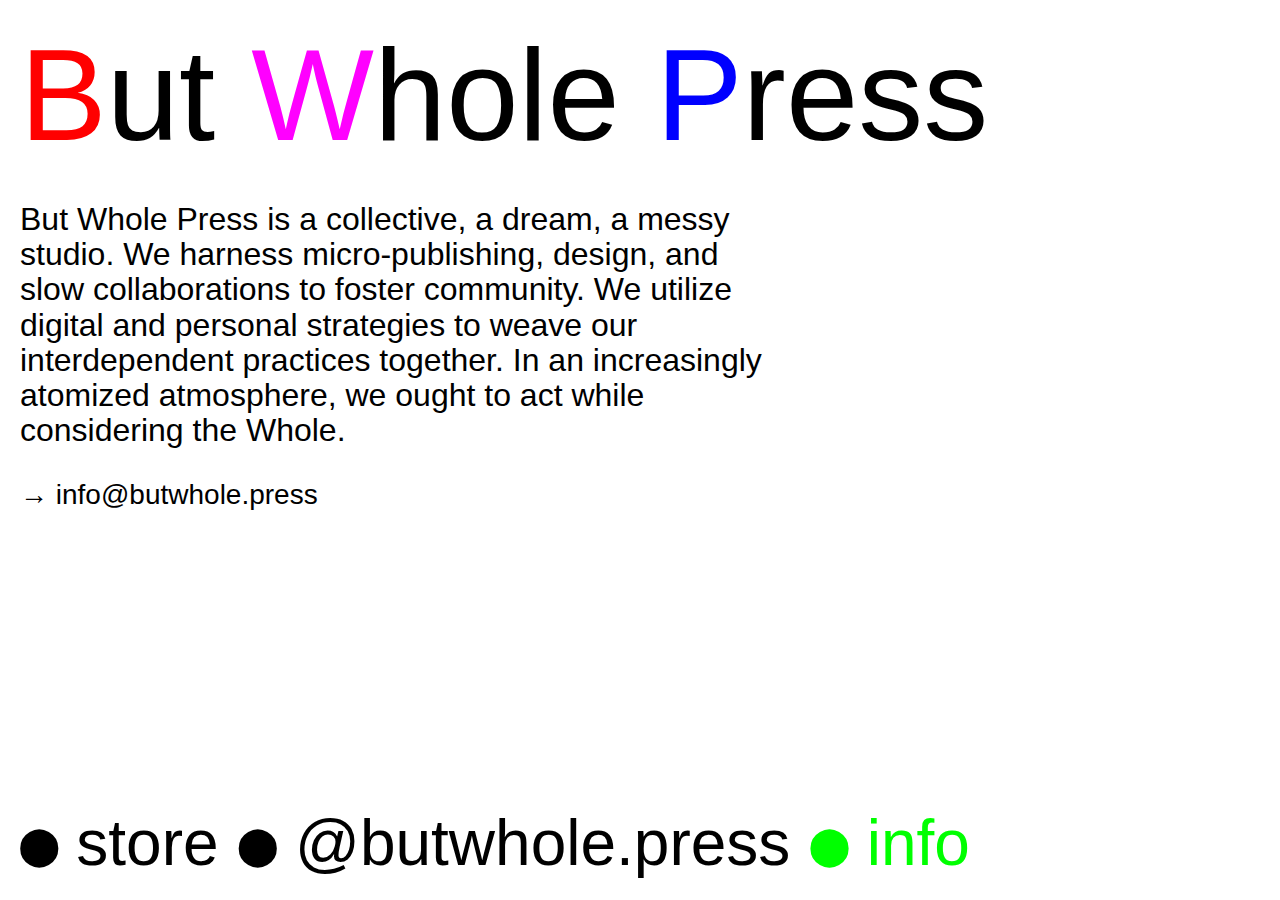
==== info.html @ 382f6c88 "First commit" ====
<!DOCTYPE html>
<html lang="en">
<head>
    <meta charset="UTF-8">
    <meta name="viewport" content="width=device-width, initial-scale=1.0">
    <title>But Whole Press - Info</title>
    <link rel="stylesheet" href="styles.css">
</head>
<body>
    <div class="container">
        <div class="titleactive"> <a href="/index.html">
            <span class="highlight-red">B</span>ut
            <span class="highlight-pink">W</span>hole
            <span class="highlight-blue">P</span>ress
        </a>
        </div>
        
        <div class="description">
            <p>But Whole Press is a collective, a dream, a messy studio. We harness micro-publishing, design, and slow collaborations to foster community. We utilize digital and personal strategies to weave our interdependent practices together. In an increasingly atomized atmosphere, we ought to act while considering the Whole.</p>
            <p class="email">→ info@butwhole.press</p>
        </div>
        
        <footer>
            <div class="navbar">
                <a href="https://shop.butwhole.press/"><code>●</code> store</a>
                <a href="https://instagram.com/butwhole.press" target="_blank"><code>●</code> @butwhole.press</a>
                <a href="info.html" class="active"><code>●</code> info</a>
            </div>
        </footer>
    </div>
</body>
</html>
---- styles.css ----
body {
    font-family: Arial, sans-serif;
    margin: 0;
    padding: 0;
    background-color: #fff;
    color: #000;
    text-align: left;
}

.container {
    max-width: 2000px;
    margin: 0 auto;
    padding: 20px;
}

.title {
    font-size: 130px;
    margin-bottom: 10px;
    display: flex;
    gap: 10px; /* Adding space between title words */
    justify-content: left;
}

.titleactive {
    font-size: 130px;
    margin-bottom: 10px;
    color: #000;
}

.title a, .titleactive a {
    text-decoration: none; /* Remove underline */
    color: inherit; /* Keep original text color */
    transition: color 0.3s; /* Smooth color transition */
}

.title a:hover, .titleactive a:hover {
    color: #00ff00; /* Hover color */
}

.highlight-red {
    color: red;
}

.highlight-pink {
    color: #ff00ff;
}

.highlight-blue {
    color: blue;
}

.description {
    max-width: 60vw;
    font-size: 32px;
    line-height: 1.1;
    margin-bottom: 40px;
}

.email {
    font-size: 28px;
    margin-top: 20px;
}

footer {
    position: fixed;
    bottom: 20px;
    width: 100vw;
    background-color: #fff;
}

.navbar {
    display: flex;
    justify-content: left;
    gap: 20px;
    flex-wrap: wrap; /* Enable wrapping on smaller screens */
}

.navbar a {
    text-decoration: none;
    color: #000;
    font-size: 64px;
    transition: color 0.2s; /* Smooth transition */
}

.navbar a:hover {
    color: #00ff00; /* Hover color */
}

.navbar a.active {
    color: #00ff00; /* Active link color */
}

.link {
    text-decoration: none;
    color: #000;
}

/* Responsive styling for smaller screens */
@media (max-width: 600px) {
    .navbar a {
        font-size: 32px; /* Reduce font size for mobile */
        padding: 10px 0; /* Add vertical padding for touch targets */
        flex: 1 1 auto; /* Allow flex items to grow */
    }

    .title, .titleactive {
        font-size: 72px; /* Smaller title font size on mobile */
        flex-direction: column; /* Stack title words vertically */
        align-items: flex-start; /* Align items to the left */
    }

    .description {
        font-size: 20px; /* Smaller font size for readability */
        line-height: 1.4; /* Adjust line height for mobile */
    }

    .email {
        font-size: 20px; /* Smaller email font size on mobile */
    }

    .container {
        padding: 10px; /* Smaller padding for compact design */
    }

    footer {
        bottom: 10px; /* Adjust bottom margin */
    }
}
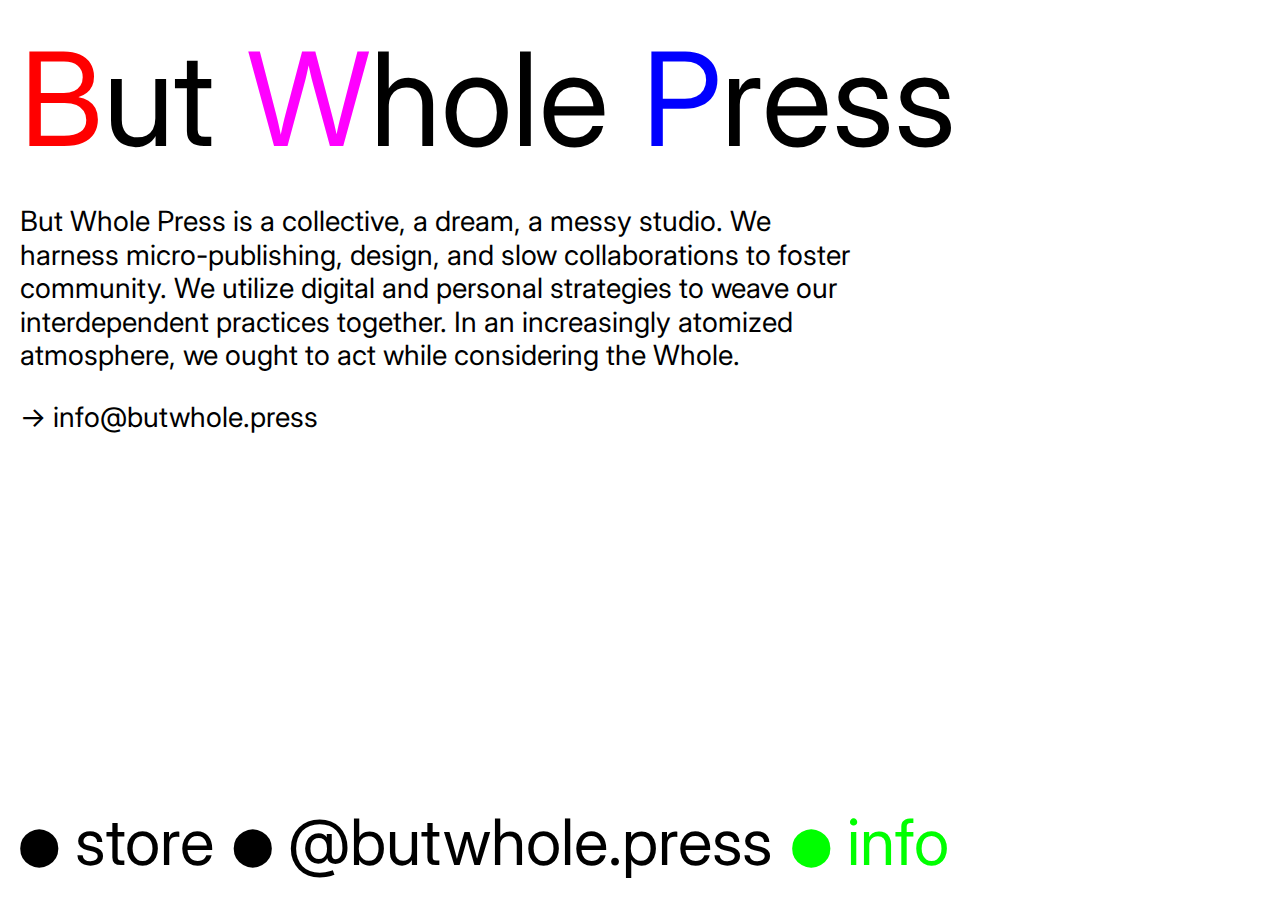
==== commit 14a5bb9e: "Favicons, Inter over arial and movile nav improvements" ====
--- a/info.html
+++ b/info.html
@@ -5,6 +5,14 @@
     <meta name="viewport" content="width=device-width, initial-scale=1.0">
     <title>But Whole Press - Info</title>
     <link rel="stylesheet" href="styles.css">
+    <link href="https://fonts.googleapis.com/css2?family=Inter:wght@500&display=swap" rel="stylesheet">
+    <link rel="apple-touch-icon" sizes="180x180" href="/apple-touch-icon.png">
+    <link rel="icon" type="image/png" sizes="32x32" href="/favicon-32x32.png">
+    <link rel="icon" type="image/png" sizes="16x16" href="/favicon-16x16.png">
+    <link rel="manifest" href="/site.webmanifest">
+    <link rel="mask-icon" href="/safari-pinned-tab.svg" color="#5bbad5">
+    <meta name="msapplication-TileColor" content="#da532c">
+    <meta name="theme-color" content="#ffffff">
 </head>
 <body>
     <div class="container">
--- a/styles.css
+++ b/styles.css
@@ -1,5 +1,5 @@
 body {
-    font-family: Arial, sans-serif;
+    font-family: 'Inter', sans-serif;
     margin: 0;
     padding: 0;
     background-color: #fff;
@@ -15,7 +15,7 @@
 
 .title {
     font-size: 130px;
-    margin-bottom: 10px;
+    margin-bottom: 20px;
     display: flex;
     gap: 10px; /* Adding space between title words */
     justify-content: left;
@@ -23,8 +23,11 @@
 
 .titleactive {
     font-size: 130px;
-    margin-bottom: 10px;
+    margin-bottom: 20px;
     color: #000;
+    display: flex;
+    gap: 10px; /* Adding space between title words */
+    justify-content: left;
 }
 
 .title a, .titleactive a {
@@ -50,9 +53,9 @@
 }
 
 .description {
-    max-width: 60vw;
-    font-size: 32px;
-    line-height: 1.1;
+    max-width: 65vw;
+    font-size: 28px;
+    line-height: 1.2;
     margin-bottom: 40px;
 }
 
@@ -72,14 +75,13 @@
     display: flex;
     justify-content: left;
     gap: 20px;
-    flex-wrap: wrap; /* Enable wrapping on smaller screens */
 }
 
 .navbar a {
     text-decoration: none;
     color: #000;
     font-size: 64px;
-    transition: color 0.2s; /* Smooth transition */
+    transition: color 0.3s; /* Smooth transition */
 }
 
 .navbar a:hover {
@@ -97,29 +99,34 @@
 
 /* Responsive styling for smaller screens */
 @media (max-width: 600px) {
+    .navbar {
+        flex-direction: column; /* Stack links vertically on mobile */
+        align-items: left; /* Align links to the left */
+    }
+
     .navbar a {
         font-size: 32px; /* Reduce font size for mobile */
-        padding: 10px 0; /* Add vertical padding for touch targets */
-        flex: 1 1 auto; /* Allow flex items to grow */
+        padding: 0px; /* Add vertical padding for touch targets */
     }
 
     .title, .titleactive {
         font-size: 72px; /* Smaller title font size on mobile */
-        flex-direction: column; /* Stack title words vertically */
-        align-items: flex-start; /* Align items to the left */
+        flex-direction: row; /* Keep words aligned horizontally */
+        justify-content: left;
     }
 
     .description {
-        font-size: 20px; /* Smaller font size for readability */
-        line-height: 1.4; /* Adjust line height for mobile */
+        max-width: 100vw;
+        font-size: 25px; /* Smaller font size for readability */
+        line-height: 1.1; /* Adjust line height for mobile */
     }
 
     .email {
-        font-size: 20px; /* Smaller email font size on mobile */
+        font-size: 25px; /* Smaller email font size on mobile */
     }
 
     .container {
-        padding: 10px; /* Smaller padding for compact design */
+        padding: 15px; /* Smaller padding for compact design */
     }
 
     footer {
